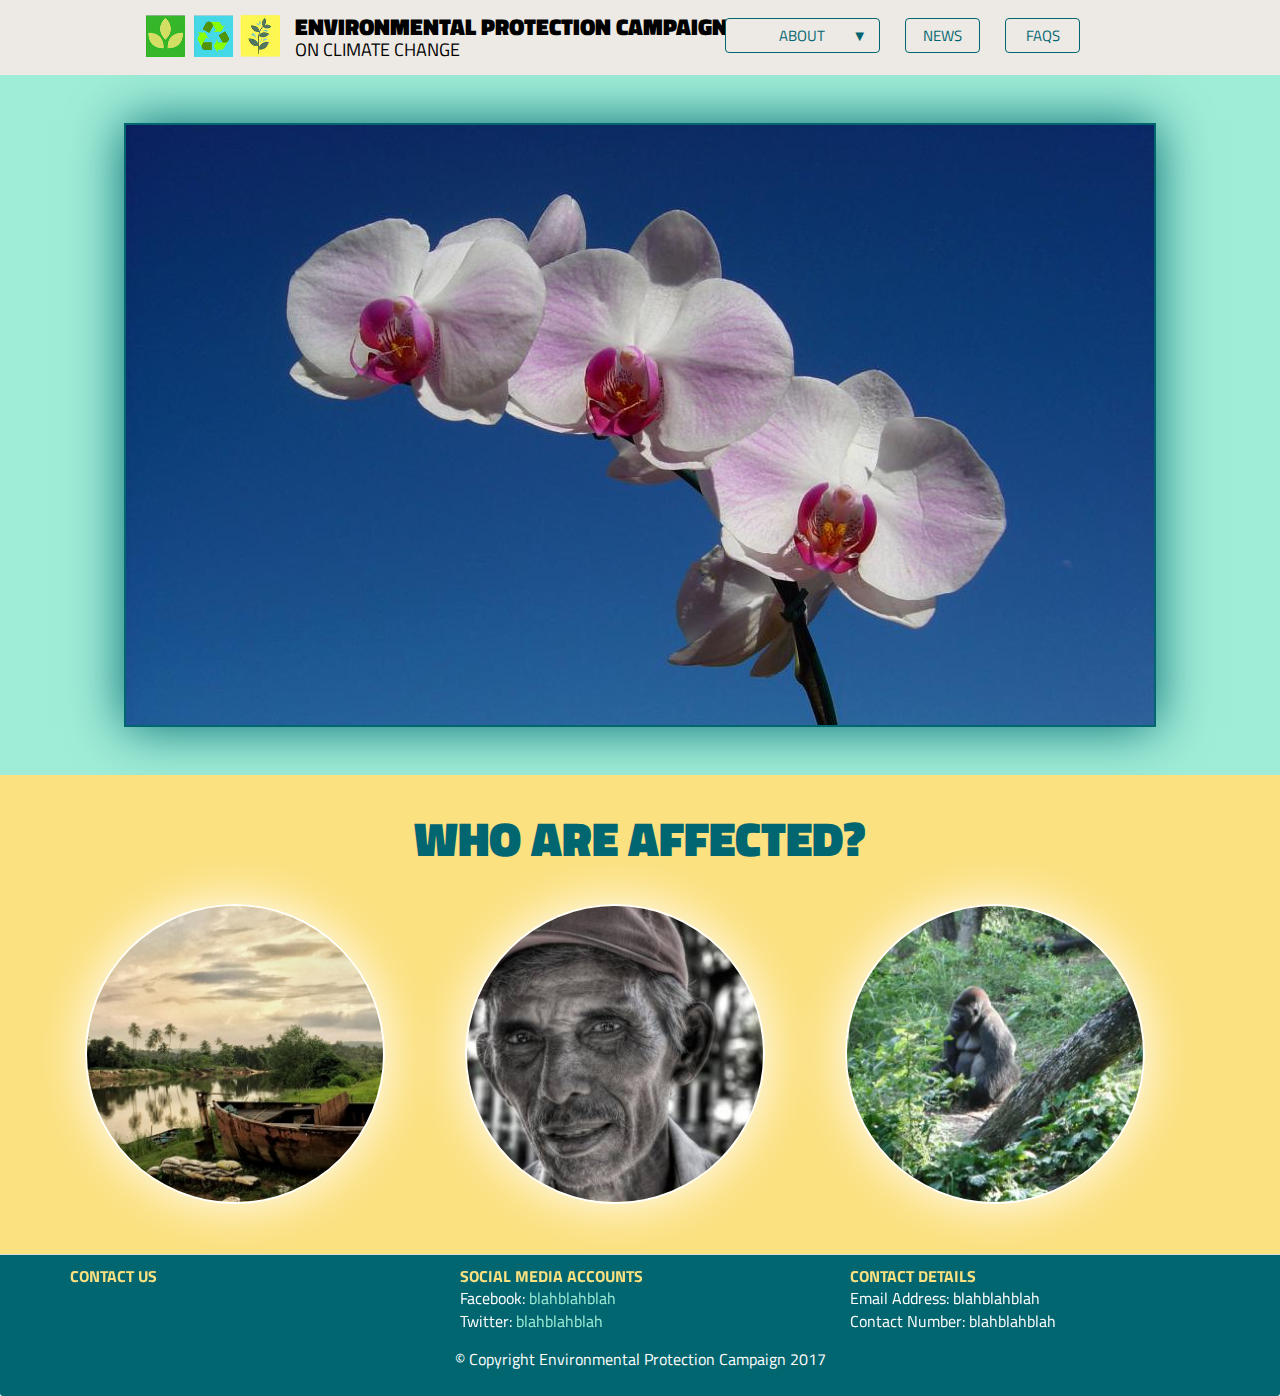
==== advocacy.html @ 77a8ab52 "Other Pages" ====
<!DOCTYPE html>
<html>

<head>
    <meta charset="UTF-8">
    <meta name="viewport" content="width=device-width, initial-scale=1">
    <link rel="stylesheet" type="text/css" href="css/bootstrap.min.css">
    <link rel="stylesheet" type="text/css" href="css/styles.css">
    <link href="https://fonts.googleapis.com/css?family=Titillium+Web" rel="stylesheet">
    <title>About the Advocacy | Help Stop Climate Change</title>
</head>

<body>
    <!-- HEADER -->
    <header>
        <nav id="header-nav" class="navbar navbar-default">
            <div class="container">
                <div class="navbar-header">
                    <a href="index.html">
                        <div id="logo" class="pull-left img-responsive">
                        </div>
                        <div class="navbar-brand">
                            <h1>Environmental Protection Campaign</h1>
                            <span>on Climate Change</span>
                        </div>
                    </a>
                    <div>
                        <button type="button" id="about" class="btn btn-primary outline my-buttons" data-toggle="dropdown" aria-haspopup="true" aria-expanded="false"> About&nbsp;&nbsp;&nbsp;&nbsp;&nbsp;&nbsp;&nbsp;&nbsp;&nbsp;&#9660;</button>
                        <div class="dropdown-menu">
                            <a class="dropdown-item" href="team.html">The Team</a>
                            <a class="dropdown-item" href="advocacy.html">The Advocacy</a>
                            <div class="dropdown-divider"></div>
                            <a class="dropdown-item" href="other.html">Other Advocacy Events&amp;Campaigns</a>
                        </div>
                    </div>
                    <a href="news.html" id="news" class="btn btn-primary outline my-buttons" role="button" aria-haspopup="true" aria-expanded="false">News</a>
                    <a href="faqs.html" id="faqs" class="btn btn-primary outline my-buttons" role="button" aria-haspopup="true" aria-expanded="false">FAQs</a>
                </div>
            </div>
        </nav>
    </header>
    <!-- MAIN CONTENT -->
    <div id="main-content">
        <div class="jumbotron" id="video">
            <img src="images/placeholder1.jpg" class="img-responsive" alt="Video about Climate Change" />
        </div>
        <div id="affected">
            <div class="container">
                <span class="text-center">Who are affected?</span>
                <div class="img-responsive img-circle col-sm-4 details">
                    <img src="images/placeholder2.jpg" class="image" alt="Environment" />
                    <div class="middle">
                        <div class="text"><span>Lorem ipsum dolor sit amet, consectetuer adipiscing elit. Aenean</span></div>
                    </div>
                </div>
                <div class="img-responsive img-circle col-sm-4 details">
                    <img src="images/placeholder3.jpg" class="image" alt="People" />
                    <div class="middle">
                        <div class="text"><span>Lorem ipsum dolor sit amet, consectetuer adipiscing elit. Aenean</span></div>
                    </div>
                </div>
                <div class="img-responsive img-circle col-sm-4 details">
                    <img src="images/placeholder4.jpg" class="image" alt="Animals" />
                    <div class="middle">
                        <div class="text"><span>Lorem ipsum dolor sit amet, consectetuer adipiscing elit. Aenean</span></div>
                    </div>
                </div>
            </div>
        </div>
    </div>
    <!-- FOOTER -->
    <footer class="panel-footer" id="contact">
        <div class="container">
            <div class="row">
                <div class="col-sm-4 details">
                    <span>Contact Us</span>
                </div>
                <div class="col-sm-4 details">
                    <span>Social Media Accounts</span>
                    <br> Facebook: <a href="facebook.com">blahblahblah</a>
                    <br> Twitter: <a href="twitter.com">blahblahblah</a>
                </div>
                <div class="col-sm-4 details">
                    <span>Contact Details</span>
                    <br> Email Address: blahblahblah
                    <br> Contact Number: blahblahblah
                </div>
            </div>
            <div id="copyright" class="text-center">&copy; Copyright Environmental Protection Campaign 2017</div>
        </div>
    </footer>
    <!-- JAVASCRIPT FILES -->
    <script src="js/jquery-3.2.1.min.js"></script>
    <script src="js/bootstrap.min.js"></script>
</body>

</html>
---- css/styles.css ----
body {
    font-size: 16px;
    color: #fff;
    font-family: 'Titillium Web', sans-serif;
}


/* Header */

header {
    position: fixed;
    width: 100%;
    height: auto;
    z-index: 1;
}

#header-nav {
    background: #EDEAE5;
    border-radius: 0;
    border: 0;
    height: 75px;
}

#logo {
    background: url('../images/logo.png') no-repeat;
    width: 135px;
    height: 42px;
    margin-top: 15px;
    margin-left: 75px;
    margin-right: 15px;
}

.navbar-brand h1 {
    color: black;
    font-size: 1.25em;
    font-weight: 900;
    text-transform: uppercase;
    margin-top: 0;
    margin-bottom: 0;
}

.navbar-brand a:hover,
.navbar-brand a:focus {
    text-decoration: none;
}

.navbar-brand span {
    color: #000;
    font-size: 1em;
    text-transform: uppercase;
}

button a,
button a:hover,
button a:focus {
    text-decoration: none;
}

.my-buttons {
    color: #026670;
    font-size: 15px;
    font-weight: 500;
    text-transform: uppercase;
    background-color: #EDEAE5;
    border-color: #026670;
    width: 75px;
    height: 35px;
}

.btn-primary:hover,
.btn-primary:focus,
.btn-primary:active,
.btn-primary.active,
.open .dropdown-toggle.btn-primary {
    color: #fff;
    background-color: #026670;
    border-color: #026670;
}

#about,
#news,
#faqs {
    position: absolute;
    top: 18px;
}

#about {
    right: 400px;
    width: 155px;
    text-align: right;
}

#news {
    right: 300px;
}

#faqs {
    right: 200px;
}

div.open .dropdown-menu {
    position: absolute;
    top: 70px;
    width: 90px;
    float: none;
    left: 793px;
}

div.open .dropdown-menu a {
    display: block;
    text-align: center;
    color: black;
    font-weight: 500;
    text-transform: uppercase;
    font-size: 15px;
    padding-top: 5px;
    padding-bottom: 5px;
}

div.open .dropdown-menu a:hover,
div.open .dropdown-menu a:focus {
    text-decoration: none;
    color: #026670;
    background-color: #EDEAE5;
}

.dropdown-divider {
    border-top: 2px solid #EDEAE5;
    margin: 2px 0;
}


/* End of Header */


/* Main Content */

#main-content {
    position: relative;
    top: 75px;
    width: 100%;
    height: auto;
}

#video {
    background-color: #9FEDD7;
}

#video img {
    box-shadow: 0 0 50px #026670;
    border: 2px solid #026670;
}

#affected {
    background-color: #FCE181;
    margin-top: -30px;
}

#affected span {
    display: block;
    color: #026670;
    font-weight: 900;
    text-transform: uppercase;
    font-size: 3em;
    margin: 30px 0;
}

div#affected div.container {
    padding-bottom: 50px;
}

.img-responsive {
    margin: 0 auto;
}

.img-circle img {
    border-radius: 100%;
    width: 300px;
    height: 300px;
    box-shadow: 0 0 50px #fff;
    border: 2px solid #fff;
}

.image {
    opacity: 1;
    display: block;
    width: 100%;
    height: auto;
    transition: .5s ease;
    backface-visibility: hidden;
}

.middle {
    transition: .5s ease;
    opacity: 0;
    position: absolute;
    top: 50%;
    left: 50%;
    transform: translate(-50%, -50%);
    -ms-transform: translate(-50%, -50%)
}

.details:hover .image {
    opacity: 0.3;
}

.details:hover .middle {
    opacity: .5;
}

.middle {
    width: 300px;
    height: 300px;
    border-radius: 100%;
    background-color: #fff;
    padding: 16px 32px;
    margin-left: -25px;
    font-size: 10px;
    text-align: center;
    vertical-align: center;
}

/* End of Main Content */


/* Footer */

footer {
    width: 100%;
    height: auto;
    bottom: 0;
    margin-top: 75px;
}

#contact {
    background: #026670;
    width: 100%;
    height: auto;
}

.details span {
    font-weight: bold;
    text-transform: uppercase;
    color: #FCE181;
}

.details a {
    color: #9FEDD7;
}

.details a:hover,
.details a:focus {
    text-decoration: none;
    color: #FCE181;
}

#copyright {
    margin: 15px 0;
}


/* Color scheme:
Teal #026670;
Sky Blue #9FEDD7;
Cream #FEF9C7;
Yellow #FCE181;
Neutral #EDEAE5;
*/
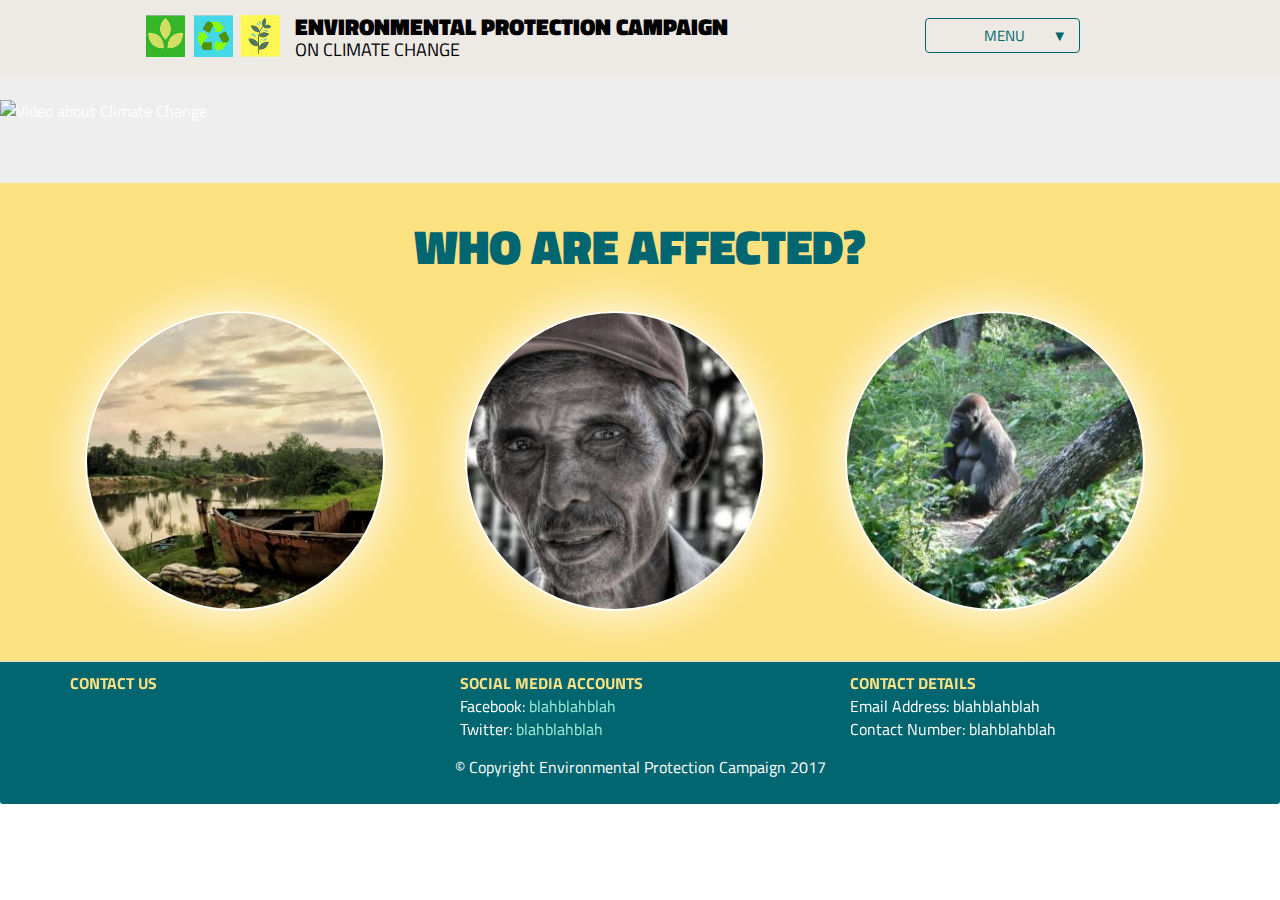
==== commit d8c5668e: "Some changes" ====
--- a/advocacy.html
+++ b/advocacy.html
@@ -25,16 +25,15 @@
                         </div>
                     </a>
                     <div>
-                        <button type="button" id="about" class="btn btn-primary outline my-buttons" data-toggle="dropdown" aria-haspopup="true" aria-expanded="false"> About&nbsp;&nbsp;&nbsp;&nbsp;&nbsp;&nbsp;&nbsp;&nbsp;&nbsp;&#9660;</button>
+                        <button type="button" class="btn btn-primary outline" data-toggle="dropdown" aria-haspopup="true" aria-expanded="false"> Menu&nbsp;&nbsp;&nbsp;&nbsp;&nbsp;&nbsp;&nbsp;&nbsp;&nbsp;&#9660;</button>
                         <div class="dropdown-menu">
                             <a class="dropdown-item" href="team.html">The Team</a>
                             <a class="dropdown-item" href="advocacy.html">The Advocacy</a>
-                            <div class="dropdown-divider"></div>
                             <a class="dropdown-item" href="other.html">Other Advocacy Events&amp;Campaigns</a>
+                            <a class="dropdown-item" href="news.html">News</a>
+                            <a class="dropdown-item" href="faqs.html">FAQs</a>
                         </div>
                     </div>
-                    <a href="news.html" id="news" class="btn btn-primary outline my-buttons" role="button" aria-haspopup="true" aria-expanded="false">News</a>
-                    <a href="faqs.html" id="faqs" class="btn btn-primary outline my-buttons" role="button" aria-haspopup="true" aria-expanded="false">FAQs</a>
                 </div>
             </div>
         </nav>
--- a/css/styles.css
+++ b/css/styles.css
@@ -56,15 +56,19 @@
     text-decoration: none;
 }
 
-.my-buttons {
+.btn-primary {
+    position: absolute;
+    top: 18px;
+    right: 200px;
+    height: 35px;
+    width: 155px;
     color: #026670;
     font-size: 15px;
     font-weight: 500;
     text-transform: uppercase;
     background-color: #EDEAE5;
     border-color: #026670;
-    width: 75px;
-    height: 35px;
+    text-align: right;
 }
 
 .btn-primary:hover,
@@ -77,33 +81,12 @@
     border-color: #026670;
 }
 
-#about,
-#news,
-#faqs {
-    position: absolute;
-    top: 18px;
-}
-
-#about {
-    right: 400px;
-    width: 155px;
-    text-align: right;
-}
-
-#news {
-    right: 300px;
-}
-
-#faqs {
-    right: 200px;
-}
-
 div.open .dropdown-menu {
     position: absolute;
     top: 70px;
     width: 90px;
     float: none;
-    left: 793px;
+    left: 990px;
 }
 
 div.open .dropdown-menu a {
@@ -124,11 +107,6 @@
     background-color: #EDEAE5;
 }
 
-.dropdown-divider {
-    border-top: 2px solid #EDEAE5;
-    margin: 2px 0;
-}
-
 
 /* End of Header */
 
@@ -142,13 +120,40 @@
     height: auto;
 }
 
+#definition {
+    background-color: #9FEDD7;
+    width: 100%;
+    height: auto;
+}
+
+#definition h2 {
+    padding-top: 10px;
+    font-size: 2em;
+    font-weight: 900;
+    color: #026670;
+}
+
+#definition p, 
+#definition span {
+    font-size: 1em;
+    font-weight: 800;
+    color: black;
+    margin-bottom: 20px;
+}
+
+#definition p:nth-child(4) {
+    margin-bottom: 50px;
+}
+
 #video {
-    background-color: #9FEDD7;
-}
-
-#video img {
+    padding: 25px 0 60px 0;
+}
+
+#video iframe {
     box-shadow: 0 0 50px #026670;
     border: 2px solid #026670;
+    display: block;
+    margin: 0 auto;
 }
 
 #affected {
@@ -220,6 +225,7 @@
     vertical-align: center;
 }
 
+
 /* End of Main Content */
 
 
@@ -265,4 +271,4 @@
 Cream #FEF9C7;
 Yellow #FCE181;
 Neutral #EDEAE5;
-*/+*/
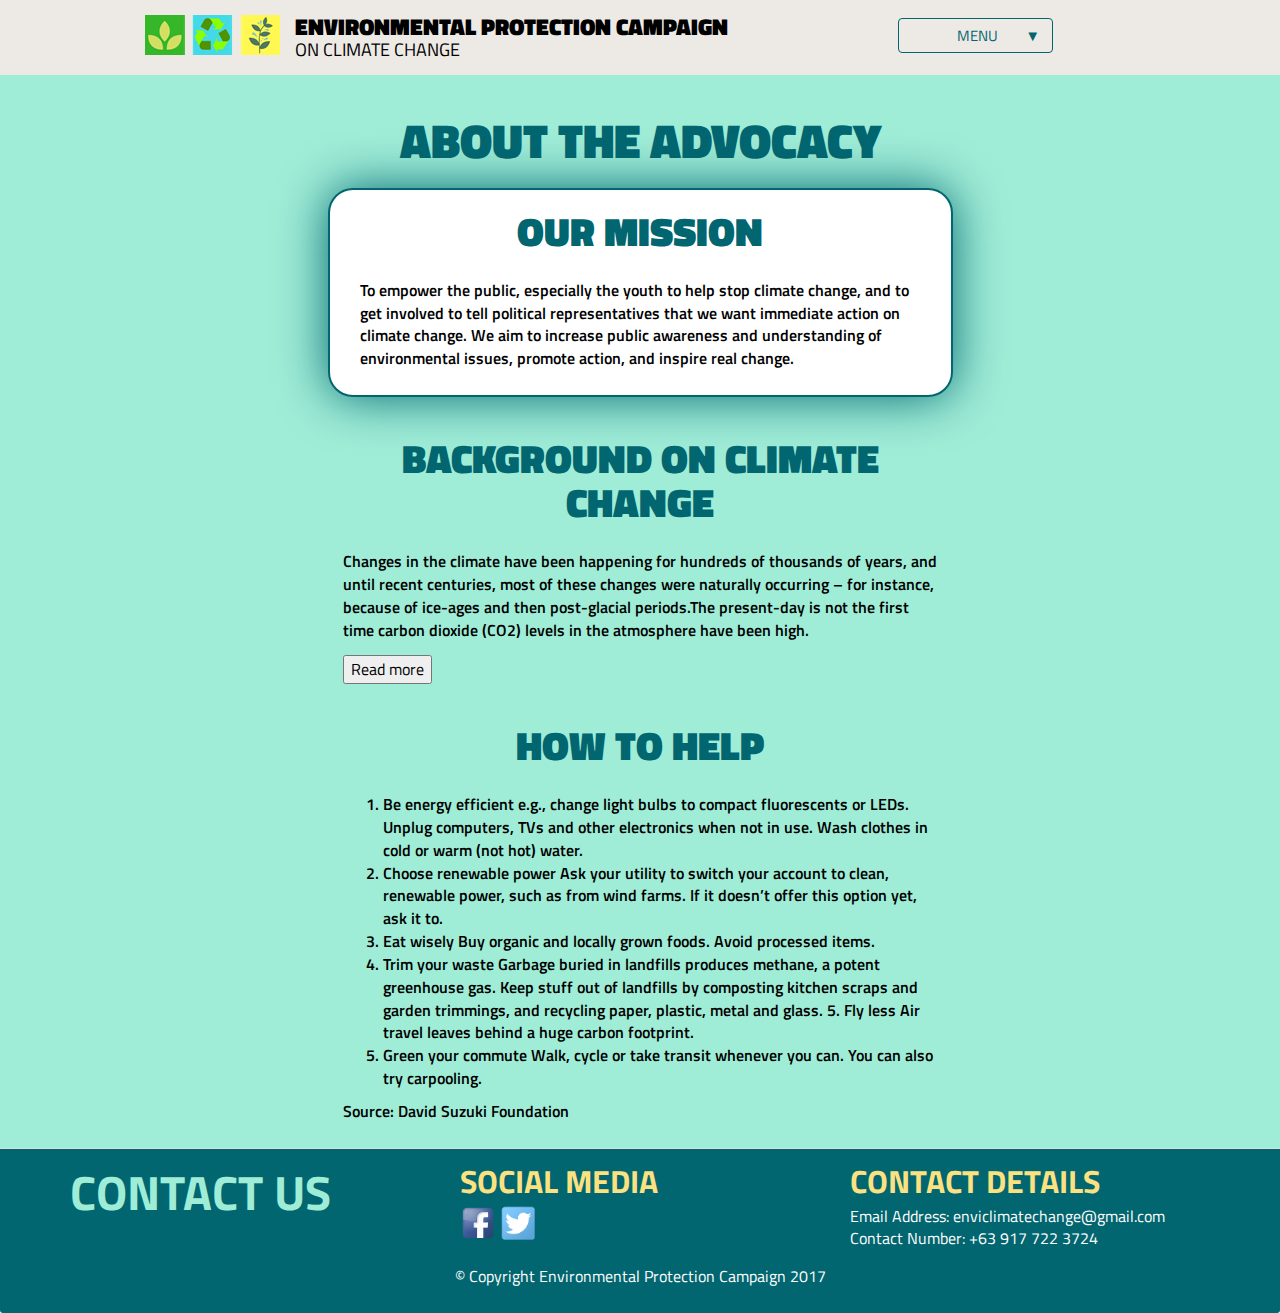
==== commit fee30ab8: "Almost done!" ====
--- a/advocacy.html
+++ b/advocacy.html
@@ -3,7 +3,6 @@
 
 <head>
     <meta charset="UTF-8">
-    <meta name="viewport" content="width=device-width, initial-scale=1">
     <link rel="stylesheet" type="text/css" href="css/bootstrap.min.css">
     <link rel="stylesheet" type="text/css" href="css/styles.css">
     <link href="https://fonts.googleapis.com/css?family=Titillium+Web" rel="stylesheet">
@@ -13,9 +12,11 @@
 <body>
     <!-- HEADER -->
     <header>
+        <!-- NAVIGATION BAR-->
         <nav id="header-nav" class="navbar navbar-default">
             <div class="container">
                 <div class="navbar-header">
+                    <!-- COMPANY NAME -->
                     <a href="index.html">
                         <div id="logo" class="pull-left img-responsive">
                         </div>
@@ -24,71 +25,117 @@
                             <span>on Climate Change</span>
                         </div>
                     </a>
-                    <div>
+                    <!-- END OF COMPANY NAME -->
+                    <!-- MENU BUTTON/DROPDOWN -->
+                    <div class="dropdown">
                         <button type="button" class="btn btn-primary outline" data-toggle="dropdown" aria-haspopup="true" aria-expanded="false"> Menu&nbsp;&nbsp;&nbsp;&nbsp;&nbsp;&nbsp;&nbsp;&nbsp;&nbsp;&#9660;</button>
+                        <!-- DROPDOWN MENU -->
                         <div class="dropdown-menu">
+                            <a class="dropdown-item" href="index.html">Home</a>
                             <a class="dropdown-item" href="team.html">The Team</a>
                             <a class="dropdown-item" href="advocacy.html">The Advocacy</a>
                             <a class="dropdown-item" href="other.html">Other Advocacy Events&amp;Campaigns</a>
-                            <a class="dropdown-item" href="news.html">News</a>
                             <a class="dropdown-item" href="faqs.html">FAQs</a>
                         </div>
+                        <!-- END OF DROPDOWN MENU -->
                     </div>
+                    <!-- END OF MENU BUTTON/DROPDOWN -->
                 </div>
+                <!-- END OF NAVBAR-HEADER -->
             </div>
+            <!-- END OF CONTAINER -->
         </nav>
+        <!-- END OF NAVIGATION BAR -->
     </header>
+    <!-- END OF HEADER -->
     <!-- MAIN CONTENT -->
     <div id="main-content">
-        <div class="jumbotron" id="video">
-            <img src="images/placeholder1.jpg" class="img-responsive" alt="Video about Climate Change" />
-        </div>
-        <div id="affected">
-            <div class="container">
-                <span class="text-center">Who are affected?</span>
-                <div class="img-responsive img-circle col-sm-4 details">
-                    <img src="images/placeholder2.jpg" class="image" alt="Environment" />
-                    <div class="middle">
-                        <div class="text"><span>Lorem ipsum dolor sit amet, consectetuer adipiscing elit. Aenean</span></div>
+        <div class="container blue-bg">
+            <!-- BACKGROUND ON CLIMATE CHANGE -->
+            <div id="advocacy">
+                <h1 class="text-center">About the Advocacy</h1>
+                <section id="mission" class="col-sm-12">
+                    <h2 class="text-center">Our Mission</h2>
+                    <p>
+                        To empower the public, especially the youth to help stop climate change, and to get involved to tell political representatives that we want immediate action on climate change. We aim to increase public awareness and understanding of environmental issues, promote action, and inspire real change.
+                    </p>
+                </section>
+                <section id="background" class="col-sm-12">
+                    <h2 class="text-center">Background on Climate Change</h2>
+                    <div id="content">
+                    <p>
+                        Changes in the climate have been happening for hundreds of thousands of years, and until recent centuries, most of these changes were naturally occurring – for instance, because of ice-ages and then post-glacial periods.The present-day is not the first time carbon dioxide (CO2) levels in the atmosphere have been high.
+                    </p>
+                    <p>
+                        Starting with the industrial revolution of the 19th century until today, changes in the climate have been mainly the result of human activity. (This is a 95% certainty according to the Intergovernmental Panel on Climate Change or IPCC.) The industrial revolution meant a shift from human labor to machinery, and kickstarted the era of combustion engines – including the automobile – and, as a result, the excessive burning of fossil fuels.
+                    </p>
+                    <p>
+                        Over the past century, human activities have released large amounts of carbon dioxide and other heat-retaining greenhouse gases into the atmosphere, which in turn causes the global surface temperature to rise. As the Earth moved out of ice ages over the past million years, the global temperature rose a total of 4 to 7 degrees Celsius over about 5,000 years. In the past century alone, the temperature has climbed 0.7 degrees Celsius, roughly ten times faster than the average rate of ice-age-recovery warming.
+                    </p>
+                    <span>Sources: Clean Foundation and NASA</span>
                     </div>
-                </div>
-                <div class="img-responsive img-circle col-sm-4 details">
-                    <img src="images/placeholder3.jpg" class="image" alt="People" />
-                    <div class="middle">
-                        <div class="text"><span>Lorem ipsum dolor sit amet, consectetuer adipiscing elit. Aenean</span></div>
-                    </div>
-                </div>
-                <div class="img-responsive img-circle col-sm-4 details">
-                    <img src="images/placeholder4.jpg" class="image" alt="Animals" />
-                    <div class="middle">
-                        <div class="text"><span>Lorem ipsum dolor sit amet, consectetuer adipiscing elit. Aenean</span></div>
-                    </div>
-                </div>
+                    <button type="button" onclick="document.getElementById('content').style.height='auto'"> Read more
+                        </button>
+                </section>
+                <section id="help" class="col-sm-12">
+                    <h2 class="text-center">How to Help</h2>
+                    <ol>
+                        <li> Be energy efficient e.g., change light bulbs to compact fluorescents or LEDs. Unplug computers, TVs and other electronics when not in use. Wash clothes in cold or warm (not hot) water. </li>
+                        <li> Choose renewable power Ask your utility to switch your account to clean, renewable power, such as from wind farms. If it doesn’t offer this option yet, ask it to. </li>
+                        <li> Eat wisely Buy organic and locally grown foods. Avoid processed items. </li>
+                        <li> Trim your waste Garbage buried in landfills produces methane, a potent greenhouse gas. Keep stuff out of landfills by composting kitchen scraps and garden trimmings, and recycling paper, plastic, metal and glass. 5. Fly less Air travel leaves behind a huge carbon footprint. </li>
+                        <li> Green your commute Walk, cycle or take transit whenever you can. You can also try carpooling. </li>
+                    </ol>
+                    <span>Source: David Suzuki Foundation</span>
+                </section>
             </div>
         </div>
     </div>
     <!-- FOOTER -->
     <footer class="panel-footer" id="contact">
+        <!-- CONTACT US -->
         <div class="container">
             <div class="row">
-                <div class="col-sm-4 details">
+                <!-- CONTACT US TEXT -->
+                <div id="contact-us" class="col-sm-4 pull-left">
                     <span>Contact Us</span>
                 </div>
-                <div class="col-sm-4 details">
-                    <span>Social Media Accounts</span>
-                    <br> Facebook: <a href="facebook.com">blahblahblah</a>
-                    <br> Twitter: <a href="twitter.com">blahblahblah</a>
+                <!-- END OF CONTACT US TEXT -->
+                <!-- SOCIAL MEDIA ACCOUNTS -->
+                <div class="col-sm-4">
+                    <span id="social-media">Social Media</span>
+                    <div id="icons" class="pull-left">
+                        <a href="https://www.facebook.com/Environmental-ProtectionCampaign-
+                        318181515325704/">
+                            <img src="images/facebook.ico" width="36" height="36" />
+                        </a>
+                        <a href="https://www.twitter.com/Environcampaign/">
+                            <img src="images/twitter.png" />
+                        </a>
+                    </div>
                 </div>
-                <div class="col-sm-4 details">
-                    <span>Contact Details</span>
-                    <br> Email Address: blahblahblah
-                    <br> Contact Number: blahblahblah
+                <div class="col-sm-4">
+                    <span id="contact-details">Contact Details</span>
+                    <span>Email Address: enviclimatechange@gmail.com</span>
+                    <span>Contact Number: +63 917 722 3724</span>
                 </div>
             </div>
-            <div id="copyright" class="text-center">&copy; Copyright Environmental Protection Campaign 2017</div>
         </div>
+        <!-- END OF SOCIAL MEDIA ACCOUNTS -->
+        <!-- CONTACT DETAILS -->
+        <!-- END OF CONTACT DETAILS -->
+        </div>
+        <!-- COPYRIGHT -->
+        <div id="copyright" class="text-center">
+            &copy; Copyright Environmental Protection Campaign 2017
+        </div>
+        <!-- END OF COPYRIGHT -->
+        </div>
+        <!-- END OF CONTACT US -->
     </footer>
+    <!-- END OF FOOTER -->
     <!-- JAVASCRIPT FILES -->
+    <script type="text/javascript" src="js/script.js"></script>
     <script src="js/jquery-3.2.1.min.js"></script>
     <script src="js/bootstrap.min.js"></script>
 </body>
--- a/css/styles.css
+++ b/css/styles.css
@@ -1,3 +1,5 @@
+/*** BASE STYLING ***/
+
 body {
     font-size: 16px;
     color: #fff;
@@ -5,7 +7,14 @@
 }
 
 
-/* Header */
+/* CENTER IMAGES */
+
+.img-responsive {
+    margin: 0 auto;
+}
+
+
+/*** HEADER ***/
 
 header {
     position: fixed;
@@ -20,6 +29,9 @@
     border: 0;
     height: 75px;
 }
+
+
+/* LOGO IMAGE */
 
 #logo {
     background: url('../images/logo.png') no-repeat;
@@ -30,24 +42,53 @@
     margin-right: 15px;
 }
 
+
+/* COMPANY NAME */
+
+.navbar-header a:hover,
+.navbar-header a:focus {
+    text-decoration: none;
+}
+
+.navbar-brand h1,
+.navbar-brand span {
+    color: #000;
+    text-transform: uppercase;
+}
+
 .navbar-brand h1 {
-    color: black;
     font-size: 1.25em;
     font-weight: 900;
-    text-transform: uppercase;
     margin-top: 0;
     margin-bottom: 0;
 }
 
-.navbar-brand a:hover,
-.navbar-brand a:focus {
-    text-decoration: none;
-}
-
 .navbar-brand span {
-    color: #000;
     font-size: 1em;
-    text-transform: uppercase;
+}
+
+
+/* MENU BUTTON */
+
+.btn-primary {
+    position: relative;
+    top: 18px;
+    left: 100%;
+    display: inline-block;
+    height: 35px;
+    width: 155px;
+    color: #026670;
+    font-size: 15px;
+    font-weight: 500;
+    text-transform: uppercase;
+    background-color: #EDEAE5;
+    border-color: #026670;
+    text-align: right;
+}
+
+.dropdown {
+    position: relative;
+    display: inline-block;
 }
 
 button a,
@@ -56,20 +97,8 @@
     text-decoration: none;
 }
 
-.btn-primary {
-    position: absolute;
-    top: 18px;
-    right: 200px;
-    height: 35px;
-    width: 155px;
-    color: #026670;
-    font-size: 15px;
-    font-weight: 500;
-    text-transform: uppercase;
-    background-color: #EDEAE5;
-    border-color: #026670;
-    text-align: right;
-}
+
+/* MENU BUTTON -- WHEN CLICKED */
 
 .btn-primary:hover,
 .btn-primary:focus,
@@ -81,18 +110,24 @@
     border-color: #026670;
 }
 
+
+/* MENU DROPDOWN -- WHEN OPEN */
+
 div.open .dropdown-menu {
+    display: block;
     position: absolute;
+    left: 100%;
     top: 70px;
     width: 90px;
-    float: none;
-    left: 990px;
-}
+}
+
+
+/* MENU DROPDOWN-ITEMS -- WHEN OPEN */
 
 div.open .dropdown-menu a {
     display: block;
     text-align: center;
-    color: black;
+    color: #000;
     font-weight: 500;
     text-transform: uppercase;
     font-size: 15px;
@@ -100,6 +135,9 @@
     padding-bottom: 5px;
 }
 
+
+/* MENU DROPDOWN-ITEMS -- HOVER & FOCUS */
+
 div.open .dropdown-menu a:hover,
 div.open .dropdown-menu a:focus {
     text-decoration: none;
@@ -108,10 +146,10 @@
 }
 
 
-/* End of Header */
-
-
-/* Main Content */
+/*** END OF HEADER ***/
+
+
+/*** MAIN CONTENT ***/
 
 #main-content {
     position: relative;
@@ -120,11 +158,136 @@
     height: auto;
 }
 
-#definition {
+div.blue-bg {
     background-color: #9FEDD7;
     width: 100%;
     height: auto;
 }
+
+
+/*** HOME PAGE ***/
+
+
+/* SLIDESHOW CONTAINER */
+
+.slideshow-container {
+    width: 100%;
+    position: relative;
+    margin: auto;
+}
+
+.mySlides {
+    display: none;
+}
+
+
+/* NEXT AND PREVIOUS BUTTONS */
+
+.prev,
+.next {
+    cursor: pointer;
+    position: absolute;
+    top: 50%;
+    width: auto;
+    margin-top: -22px;
+    padding: 16px;
+    color: white;
+    font-weight: bold;
+    font-size: 18px;
+    transition: 0.6s ease;
+    border-radius: 0 3px 3px 0;
+}
+
+
+/* POSITION THE NEXT BUTTON TO THE RIGHT */
+
+.next {
+    right: 0;
+    border-radius: 3px 0 0 3px;
+}
+
+
+/* ON HOVER, ADD A BLACK BG COLOR
+WITH A LITTLE BIT SEE-THROUGH */
+
+.prev:hover,
+.next:hover {
+    background-color: rgba(0, 0, 0, 0.8);
+}
+
+
+/* CAPTION TEXT */
+
+.text {
+    color: #f2f2f2;
+    font-size: 15px;
+    padding: 8px 12px;
+    position: absolute;
+    bottom: 8px;
+    width: 100%;
+    text-align: center;
+}
+
+
+/* NUMBER TEXT */
+
+.numbertext {
+    color: #f2f2f2;
+    font-size: 12px;
+    padding: 8px 12px;
+    position: absolute;
+    top: 0;
+}
+
+
+/* DOTS/BULLETS/INDICATORS */
+
+.dot {
+    cursor: pointer;
+    height: 15px;
+    width: 15px;
+    margin: 0 2px;
+    background-color: #bbb;
+    border-radius: 50%;
+    display: inline-block;
+    transition: background-color 0.6s ease;
+}
+
+.active,
+.dot:hover {
+    background-color: #717171;
+}
+
+
+/* FADING ANIMATION */
+
+.fade {
+    -webkit-animation-name: fade;
+    -webkit-animation-duration: 5s;
+    animation-name: fade;
+    animation-duration: 5s;
+}
+
+@-webkit-keyframes fade {
+    from {
+        opacity: .4
+    }
+    to {
+        opacity: 1
+    }
+}
+
+@keyframes fade {
+    from {
+        opacity: .4
+    }
+    to {
+        opacity: 1
+    }
+}
+
+
+/* DEFINITION OF CLIMATE CHANGE */
 
 #definition h2 {
     padding-top: 10px;
@@ -133,59 +296,113 @@
     color: #026670;
 }
 
-#definition p, 
+#definition p,
 #definition span {
     font-size: 1em;
     font-weight: 800;
-    color: black;
+    color: #000;
     margin-bottom: 20px;
 }
 
-#definition p:nth-child(4) {
-    margin-bottom: 50px;
-}
-
-#video {
-    padding: 25px 0 60px 0;
-}
-
-#video iframe {
+
+/* VIDEO ABOUT CLIMATE CHANGE */
+
+#video iframe,
+#others iframe {
     box-shadow: 0 0 50px #026670;
     border: 2px solid #026670;
     display: block;
     margin: 0 auto;
 }
 
-#affected {
+#video {
+    padding: 25px;
+}
+
+
+/* WHO ARE AFFECTED */
+
+div#impact {
     background-color: #FCE181;
-    margin-top: -30px;
-}
-
-#affected span {
-    display: block;
-    color: #026670;
-    font-weight: 900;
-    text-transform: uppercase;
-    font-size: 3em;
-    margin: 30px 0;
-}
-
-div#affected div.container {
-    padding-bottom: 50px;
-}
-
-.img-responsive {
-    margin: 0 auto;
-}
-
-.img-circle img {
-    border-radius: 100%;
+    height: auto;
+    padding-bottom: 100px;
+}
+
+#impact img {
     width: 300px;
     height: 300px;
     box-shadow: 0 0 50px #fff;
     border: 2px solid #fff;
 }
 
+#impact h2,
+#impact h3,
+.effects p {
+    text-align: center;
+    vertical-align: center;
+    padding: 10px;
+}
+
+#impact h2 {
+    color: #026670;
+    font-weight: 900;
+    text-transform: uppercase;
+    font-size: 3em;
+    margin: 30px 0;
+}
+
+#impact h3 {
+    color: #026670;
+    font-weight: 900;
+    text-transform: uppercase;
+    font-size: 2em;
+}
+
+.effects {
+    width: 300px;
+    height: auto;
+    background: #fff;
+    margin-top: 15px;
+}
+
+.effects p {
+    font-size: 1em;
+    font-weight: 600;
+    color: #000;
+    margin-top: -20px;
+}
+
+
+/*** ABOUT THE TEAM PAGE ***/
+
+div#team {
+    background-color: #9FEDD7;
+    padding-bottom: 100px;
+}
+
+#team h1 {
+    text-align: center;
+    vertical-align: center;
+    padding: 10px;
+    color: #026670;
+    font-weight: 900;
+    text-transform: uppercase;
+    font-size: 3em;
+    margin: 30px 0;
+}
+
+#team img {
+    width: 250px;
+    height: 250px;
+    box-shadow: 0 0 50px #026670;
+    border: 2px solid #026670;
+    display: block;
+    margin: 0 auto;
+}
+
+
+/* CODE FOR HOVER */
+
 .image {
     opacity: 1;
     display: block;
@@ -195,80 +412,255 @@
     backface-visibility: hidden;
 }
 
-.middle {
+.hover {
     transition: .5s ease;
     opacity: 0;
     position: absolute;
-    top: 50%;
+    top: 30%;
     left: 50%;
     transform: translate(-50%, -50%);
-    -ms-transform: translate(-50%, -50%)
-}
-
-.details:hover .image {
-    opacity: 0.3;
-}
-
-.details:hover .middle {
-    opacity: .5;
-}
-
-.middle {
-    width: 300px;
-    height: 300px;
-    border-radius: 100%;
-    background-color: #fff;
+    -ms-transform: translate(-50%, -50%) background-color: #fff;
     padding: 16px 32px;
-    margin-left: -25px;
     font-size: 10px;
     text-align: center;
     vertical-align: center;
-}
-
-
-/* End of Main Content */
-
-
-/* Footer */
+    width: 250px;
+    height: 250px;
+}
+
+.individual:hover .image {
+    opacity: 0.3;
+}
+
+.individual:hover .hover {
+    opacity: 1;
+}
+
+
+/* PERSONAL INFORMATION
+-- SHOWS UP: HOVER IMAGES */
+
+div.personal-info {
+    position: relative;
+    margin: 0 auto;
+}
+
+.personal-info span {
+    color: #026670;
+    font-size: 2em;
+    font-weight: 900;
+    opacity: 1;
+    display: block;
+    margin-bottom: 20px;
+}
+
+
+/* ADDITIONAL INFO 
+-- BELOW IMAGES */
+
+.additional-info {
+    display: block;
+    margin-top: 25px;
+    margin-left: 25px;
+    width: 250px;
+    height: auto;
+}
+
+.additional-info p {
+    color: #026670;
+    font-size: 1em;
+    font-weight: 600;
+}
+
+
+/*** FAQS PAGE ***/
+
+div#faqs {
+    background-color: #9FEDD7;
+    padding-bottom: 50px;
+}
+
+#faqs h1 {
+    text-align: center;
+    vertical-align: center;
+    padding: 10px;
+    color: #026670;
+    font-weight: 900;
+    text-transform: uppercase;
+    font-size: 3em;
+    margin-top: 30px;
+}
+
+#faqs h2 {
+    color: #026670;
+    font-size: 2em;
+    font-weight: 900;
+}
+
+#faqs blockquote {
+    border-left: 5px solid #000;
+    color: #000;
+    font-size: 1em;
+    font-weight: 600;
+}
+
+.questions {
+    height: 175px;
+}
+
+
+/*** OTHER ADVOCACY CAMPAIGNS AND EVENTS ***/
+
+div#others {
+    background-color: #9FEDD7;
+    height: auto;
+    padding-bottom: 100px;
+}
+
+#others h1 {
+    vertical-align: center;
+    padding: 10px;
+    color: #026670;
+    font-weight: 900;
+    text-transform: uppercase;
+    font-size: 3em;
+    margin-top: 30px;
+}
+
+#campaigns {
+    display: block;
+    margin-left: 15px;
+}
+
+#others h2 {
+    color: #026670;
+    font-weight: 900;
+    text-transform: uppercase;
+    font-size: 2.5em;
+}
+
+#others h3 {
+    color: #026670;
+    font-weight: 600;
+    font-size: 2em;
+}
+
+#others p {
+    color: #000;
+    font-weight: 600;
+    font-size: 1em;
+    padding-top: 15px;
+}
+
+#events {
+    display: block;
+    margin-left: 15px;
+    clear: left;
+}
+
+/*** ABOUT THE ADVOCACY PAGE ***/
+
+div#advocacy {
+    background-color: #9FEDD7;
+    height: auto;
+}
+
+#advocacy section {
+    margin-bottom: 20px;
+}
+
+#advocacy section#help {
+    margin-bottom: 100px;
+}
+
+#advocacy h1 {
+    vertical-align: center;
+    padding: 10px;
+    color: #026670;
+    font-weight: 900;
+    text-transform: uppercase;
+    font-size: 3em;
+    margin-top: 30px;
+}
+
+#advocacy h2 {
+    color: #026670;
+    font-weight: 900;
+    text-transform: uppercase;
+    font-size: 2.5em;
+}
+
+#advocacy p,
+#advocacy ol,
+#advocacy span {
+    color: #000;
+    font-weight: 600;
+    font-size: 1em;
+    padding-top: 15px;
+}
+
+section#background,
+section#mission,
+section#help {
+    width: 50%;
+    position: relative;
+    left: 25%;
+    clear: left;
+}
+
+#advocacy section#mission {
+    background-color: #fff;
+    border-radius: 25px;
+    box-shadow: 0 0 50px #026670;
+    border: 2px solid #026670;
+}
+
+#mission p {
+    padding: 15px;
+}
+
+#content {
+  overflow: hidden;
+  height: 110px;
+  margin-bottom: 10px;
+}
+
+#advocacy button {
+    color: #000;
+}
+
+/*** FOOTER ***/
 
 footer {
     width: 100%;
-    height: auto;
-    bottom: 0;
-    margin-top: 75px;
+    position: relative;
 }
 
 #contact {
     background: #026670;
-    width: 100%;
-    height: auto;
-}
-
-.details span {
+}
+
+#contact-us {
     font-weight: bold;
     text-transform: uppercase;
     color: #FCE181;
-}
-
-.details a {
+    font-size: 3em;
     color: #9FEDD7;
 }
 
-.details a:hover,
-.details a:focus {
-    text-decoration: none;
+#contact-details,
+#social-media {
+    display: block;
+    font-size: 2em;
+    font-weight: bold;
+    text-transform: uppercase;
     color: #FCE181;
+}
+
+#icons a:hover {
+    opacity: 0.7;
 }
 
 #copyright {
     margin: 15px 0;
 }
-
-
-/* Color scheme:
-Teal #026670;
-Sky Blue #9FEDD7;
-Cream #FEF9C7;
-Yellow #FCE181;
-Neutral #EDEAE5;
-*/
